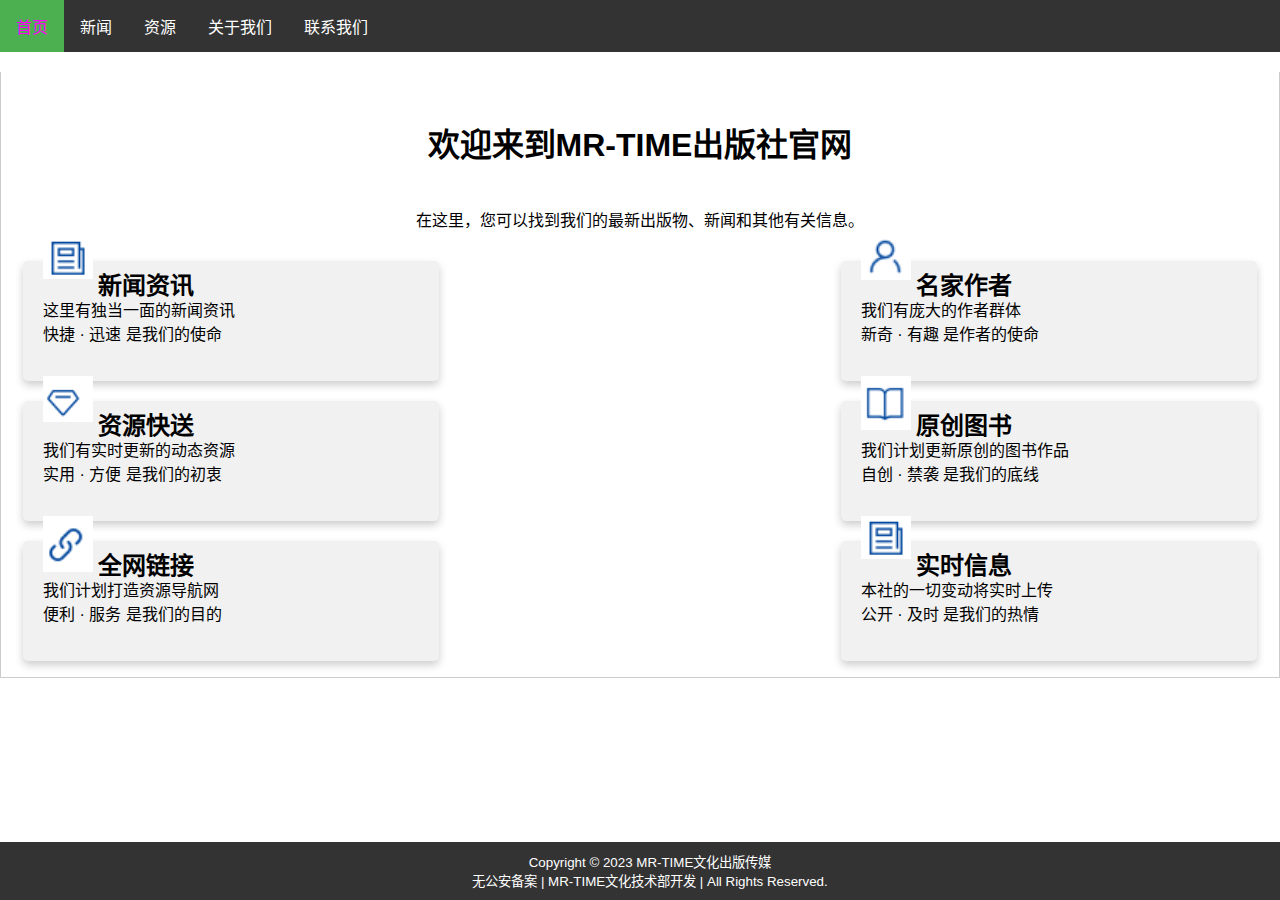
==== index.html @ d6f6da75 "index.html" ====
<!DOCTYPE html>
<html lang="zh-CN">

<head>
    <meta charset="UTF-8">
    <meta name="viewport" content="width=device-width, initial-scale=1.0">
    <link rel="stylesheet" href="https://cdnjs.cloudflare.com/ajax/libs/font-awesome/6.0.0-beta3/css/all.min.css">
    <link rel="stylesheet" href="styles.css">
    <title>MR-TIME出版社官网</title>

</head>

<body>

    <!-- ...之前的HTML代码... -->
    <ul >
        <li><a class="tablinks active" data-target="home" href="#">首页</a></li>
        <li><a class="tablinks" data-target="news" href="#">新闻</a></li>
        <li><a class="tablinks" data-target="resources" href="#">资源</a></li>
        <li><a class="tablinks" data-target="about" href="#">关于我们</a></li>
        <li><a class="tablinks" data-target="contact" href="#">联系我们</a></li>
    </ul>
    
    <div id="home" class="tabcontent">
        <h1>欢迎来到MR-TIME出版社官网</h1>
        <p class=hometest>在这里，您可以找到我们的最新出版物、新闻和其他有关信息。</p>

		<div class="section-container">
		  <div class="section">
		    <img src="image/111.jpg" alt="Icon 1">
		    <h2>新闻资讯</h2>
		    <p>这里有独当一面的新闻资讯<br>快捷 · 迅速 是我们的使命</p>
		  </div>
		  <div class="section">
		    <img src="image/112.jpg" alt="Icon 2">
		    <h2>名家作者</h2>
		    <p>我们有庞大的作者群体<br>新奇 · 有趣 是作者的使命</p>
		  </div>
		  <div class="section">
		    <img src="image/113.jpg" alt="Icon 3">
		    <h2>资源快送</h2>
		    <p>我们有实时更新的动态资源<br>实用 · 方便 是我们的初衷</p>
		  </div>
		  <div class="section">
		    <img src="image/110.jpg" alt="Icon 3">
		    <h2>原创图书</h2>
		    <p>我们计划更新原创的图书作品<br>自创 · 禁袭 是我们的底线</p>
		  </div>
		  <div class="section">
		    <img src="image/114.jpg" alt="Icon 3">
		    <h2>全网链接</h2>
		    <p>我们计划打造资源导航网<br>便利 · 服务 是我们的目的</p>
		  </div>
		  <div class="section">
		    <img src="image/111.jpg" alt="Icon 3">
		    <h2>实时信息</h2>
		    <p>本社的一切变动将实时上传<br>公开 · 及时 是我们的热情</p>
		  </div>
		</div>

    </div>
    <div id="news" class="tabcontent">
        <h1>新闻</h1>
        <p class="hometest">这里是MR-TIME出版社的新闻部分。<br>暑期已至，我社收集素材变得异常困难，诚邀各位联系负责人投稿</p>


		    <div class="container">
		        <div class="news-section">
		            <div class="news-item" id="news1">
		                <h2><a href="news/news1.html">青蛙人出没</a></h2>
		                <p>最近，在广场周围突然出现了一批衣着怪异的绿皮人...</p>
		            </div>
		            <hr>
		            <div class="news-item" id="news2">
		                <h2><a href="news/news2.html">王某不会解一元二次不等式</a></h2>
		                <p>...</p>
		            </div>
		            <hr>
		            <div class="news-item" id="news3">
		                <h2><a href="news/news3.html">分数线即将公布</a></h2>
		                <p>分数线即将公布...</p>
		            </div>
		            <hr>
		            <div class="news-item" id="news4">
		                <h2><a href="news/news4.html">黑心补课教师</a></h2>
		                <p>黑心教师出没...</p>
		            </div>
		            <hr>
		            <div class="news-item" id="news5">
		                <h2><a href="news/news5.html">本社急需人才！！！</a></h2>
		                <p>急需素材！！</p>
		            </div>
		            <hr>
		            <div class="news-item" id="news6">
		                <h2><a href="news/news6.html">待添加</a></h2>
		                <p>待添加</p>
		            </div>
		            <hr>
		            <div class="news-item" id="news7">
		                <h2><a href="news/news7.html">待添加</a></h2>
		                <p>待添加</p>
		            </div>
		            <hr>
		            <div class="news-item" id="news8">
		                <h2><a href="news/news8.html">待添加</a></h2>
		                <p>待添加</p>
		            </div>


		            <!-- 更多新闻项 -->
		            <p><br><br><br><br><br><br><br><br><br></p>
		        </div>
		        <div class="suoyin">
		            <ul  class="suoyin">
		            	<h3>近期头条</h3>
		                <li><a href="#news1" class="scroll-to">青蛙人出没</a></li>
		                <li><a href="#news2" class="scroll-to">王某不会解一元二次不等式</a></li>
		                <li><a href="#news3" class="scroll-to">分数线即将公布</a></li>
		                <li><a href="#news4" class="scroll-to">黑心补课教师</a></li>
		                <li><a href="#news5" class="scroll-to">本社急需人才！！！</a></li>
		                <li><a href="#news6" class="scroll-to">待添加</a></li>
		                <li><a href="#news7" class="scroll-to">待添加</a></li>
		                <li><a href="#news8" class="scroll-to">待添加</a></li>		                
		                <!-- 更多索引项 -->
		            </ul>
		        </div>
		    </div>
		    <script src="script.js"></script>



        
    </div>
    <div id="resources" class="tabcontent">
        <h1>资源</h1>
        <p class="hometest">以下是我们最近的新资源</p>

		<div class="xiaoguo1">
		  <div class="slide">
		    <img src="image\qdhb.jpg" alt="Image 1">
			    <h3>大美自然·青岛风光 图片集 </h3>
			    <p>作者 - 雾䧔<br><a href="download/download1.html">tap here-download</a></p>
		  </div>
		  <div class="slide">
		    <img src="image\image1.jpg" alt="Image 2">
			    <h3>learning-python编程实例</h3>
			    <p>作者 - 空谷<br><a href="https://pan.baidu.com/s/1wCi1O9zxHKLmJdGZq3Z4Jw?pwd=mr02 ">tap here-download</a></p>
		  </div>
		  <!-- 更多的幻灯片内容 -->
		</div>

        <!-- 添加更多幻灯片... -->

        <!-- 幻灯片切换按钮 -->
        <a class="xiaoguoyi-prev" onclick="changeSlide(-1)">❮</a>
        <a class="xiaoguoyi-next" onclick="changeSlide(1)">❯</a>
      </div>

      <!-- 幻灯片指示器 -->
      <div class="xiaoguoyi-dot-container" style="text-align:center">
        <span class="xiaoguoyi-dot" onclick="currentSlide(1)"></span>
        <span class="xiaoguoyi-dot" onclick="currentSlide(2)"></span>
        <!-- 添加更多指示器... -->
      </div>


    </div>

    <div id="about" class="tabcontent">
        <h1>关于我们</h1>
        <div class="about-section">
            <div class="column">
                <h2>出版社介绍</h2>
                <p>本社创办于2021年9月4日，原名益阳文学，后改名为时代文化出版传媒，2023年6月与MR文化合并为MR-TIME文化出版传媒，现有领导5名，职工14名，致力为读者提供好作品，代表作有{learning-py系列课程}{TIMEful月刊}{漫画-人生}</p>
            </div>
				<div class="column-middle">
				    <h2>领导介绍</h2>
				    <div class="slider">
				        <div class="leader leader-visible">
				            <img src="image\leader1.jpg" alt="领导1">
				            <p><a href="html/konggu.html">空谷-总负责人</a></p>
				        </div>
				        <div class="leader">
				            <img src="image\leader2.jpg" alt="领导2">
				            <p><a href="html/wunian.html">雾䧔-副总负责人 责任总编</a></p>
				        </div>
				        <div class="leader">
				            <img src="image\leader3.jpg" alt="领导3">
				            <p><a href="html/lieqiang.html">列强-审批部负责人 后勤部负责人</a></p>
				        </div>
				    </div>
				</div>
            <div class="column">
                <h2>官方留言</h2>
                <p>欢迎您留下宝贵的建议和意见，我们会认真倾听并不断改进。</p>
            </div>
        </div>
    </div>



    <div id="contact" class="tabcontent">
        <h1>联系我们</h1>

	    <p class="lxwm">暂不公布官方后端管理平台，投稿请发至1545805509@qq.com或加(Q:1545805509)</p>

    </div>


    <script src="https://code.jquery.com/jquery-3.6.0.min.js"></script>
    <script>
        /* ...之前的JS代码... */

        $('.tablinks').on('click', function() {
            $('.tablinks').removeClass('active');
            $(this).addClass('active');
            var target = $(this).data('target');
            $('.tabcontent').hide();
            $('#' + target).show();
        });

        // 新增的JS代码

		(function() {
		    var leaders = $('.slider .leader');
		    var currentIndex = 0;

		    function showNextLeader() {
		        leaders.eq(currentIndex).removeClass('leader-visible');
		        currentIndex = (currentIndex + 1) % leaders.length;
		        leaders.eq(currentIndex).addClass('leader-visible');
		    }

		    setInterval(showNextLeader, 3000);
		})();

//资源
		  function showSlides() {
		    const slides = document.querySelectorAll('.xiaoguo1 .slide');
		    let currentIndex = 0;
		    slides[currentIndex].style.display = 'block';
		    
		    setInterval(() => {
		      slides[currentIndex].style.display = 'none';
		      currentIndex = (currentIndex + 1) % slides.length;
		      slides[currentIndex].style.display = 'block';
		    }, 3000); // 设置幻灯片切换时间，单位为毫秒
		  }

		  document.addEventListener('DOMContentLoaded', showSlides);

//新闻

    </script>
</body>

<footer>
    <small class=footer>Copyright © 2023 MR-TIME文化出版传媒
    <br>无公安备案 | MR-TIME文化技术部开发 | All Rights Reserved.</small>
</footer>

</html>
---- styles.css ----
footer {
            position: fixed;
            bottom: 0;
            left: 0;
            width: 100%;
            background-color: #333;
            color: #fff;
            padding: 10px;
            text-align: center;
        }
        /* ...Ö®Ç°µÄCSS´úÂë... */
        html,
        body {
            margin: 0;
            padding: 0;
            font-family: Arial, sans-serif;
        }

        ul {
            list-style-type: none;
            margin: 0;
            padding: 0;
            overflow: hidden;
            background-color: #333;
        }

        li {
            float: left;
        }

        li a {
            display: block;
            color: white;
            text-align: center;
            padding: 14px 16px;
            text-decoration: none;
        }

        .active {
            background-color: #4CAF50;
        }

        .tabcontent {
            display: none;
            padding: 6px 12px;
            border: 1px solid #ccc;
            border-top: none;
            margin-top: 20px;
        }

        .column {
            float: left;
            width: 50%;
        }

        .clearfix::after {
            content: "";
            clear: both;
            display: table;
        }

        #home {
            display: block;
        }

        h1 {
            text-align: center;
            padding: 20px;
        }
        /* ÐÂÔöºÍÐÞ¸ÄµÄCSS´úÂë */
        .about-section {
            display: flex;
            justify-content: space-between;
        }

        .about-section .column {
            width: 30%;
        }

        .about-section .column-middle {
            width: 40%;
            text-align: center;
        }

        .slider {
            width: 100%;
            height: 200px;
            overflow: hidden;
            position: relative;
            margin-bottom: 20px;
        }

        .slider img {
            width: 200px;
            height: 200px;
            border-radius: 50%;
            position: absolute;
            opacity: 0;
            transition: opacity 1s;
        }

        .slider img.active {
            opacity: 1;
        }


        .column-middle {
            display: flex;
            justify-content: center;
            align-items: center;
            flex-direction: column;
        }

        .slider {
            position: relative;
            display: flex;
            justify-content: center;
            align-items: center;
            width: 100%;
            height: 250px;
        }

        .leader {
            position: absolute;
            width: 200px;
            height: 250px;
            text-align: center;
            opacity: 0;
            transition: opacity 1s;
            display: flex;
            flex-direction: column;
            align-items: center;
        }

        .leader img {
            width: 200px;
            height: 200px;
            border-radius: 50%;
            object-fit: cover;
        }

        .leader p {
            position: absolute;
            top: 210px;
            margin: 0;
            z-index: 1;
        }

        .leader-visible {
            opacity: 1;
        }

        .leader-visible {
            opacity: 1;
        }

        .leader-visible img {
            opacity: 1;
        }

        .leader-visible p {
            opacity: 1;
        }


/* Ê×Ò³°å¿é */
        p.hometest {
          text-align: center
        }

        .section-container {
          display: flex;
          justify-content: space-between;
          flex-wrap: wrap;
          margin-top: 20px;
        }

        .section {
          width: 30%;
          background-color: #f1f1f1;
          padding: 20px;
          margin: 10px;
          box-shadow: 0 4px 8px 0 rgba(0, 0, 0, 0.2);
          border-radius: 5px;
          position: relative;
        }

        .section img {
          width: 50px;
          position: absolute;
          top: -25px;
          left: 20px;
        }

        .section h2 {
          font-size: 24px;
          margin-bottom: 10px;
          padding-top: 30px;
          position: absolute;
          top: -45px;
          left: 75px;
        }

        .section p {
          font-size: 16px;
        }

/* ×ÊÔ´Ò³Ãæ */
          .xiaoguo1 {
            display: flex;
            justify-content: center;
            align-items: center;
            flex-direction: column;
          }

          .xiaoguo1 .slide {
            display: none;
          }

          .xiaoguo1 .slide img {
            margin: 0 auto;
            border-radius: 50%;
            width: 200px;
            height: 200px;
            object-fit: cover;
          }

          .xiaoguo1 .slide p {
            text-align: center;
          }

          .xiaoguo1 .slide h3 {
            text-align: center;
          }
/* Á´½Ó */

        a:hover {color:#FF00FF;}  /* Êó±êÒÆ¶¯µ½Á´½ÓÉÏ */
        a:active {color:#0000FF;}  /* Êó±êµã»÷Ê± */

/* ×ÊÔ´×÷¼Ò±à¼­ */
        /* ¹«¹²ÑùÊ½ */
        .slide-container {
          display: inline-block;
          width: 50%;
          position: relative;
          vertical-align: top;
        }

        .slide-caption {
          text-align: center;
          margin-top: 10px;
        }

        .slide-title {
          text-align: center;
          font-size: 24px;
          margin-bottom: 20px;
        }

        .xgq .slide, .xgw .slide {
          display: none;
        }

        .xgq .slide img, .xgw .slide img {
          width: 100%;
          height: auto;
        }

        /* xgqÀàÑùÊ½ */
        .xgq .slide.active {
          display: block;
        }

        .xgq .slide:nth-child(3n+1) {
          display: inline-block;
          width: 32%;
          margin-right: 2%;
        }

        .xgq .slide:nth-child(3n+2) {
          display: inline-block;
          width: 32%;
          margin-right: 2%;
        }

        .xgq .slide:nth-child(3n) {
          display: inline-block;
          width: 32%;
        }

        /* xgwÀàÑùÊ½ */
        .xgw .slide.active {
          display: block;
        }

        .xgw .slide:nth-child(3n+1) {
          display: inline-block;
          width: 32%;
          margin-right: 2%;
        }

        .xgw .slide:nth-child(3n+2) {
          display: inline-block;
          width: 32%;
          margin-right: 2%;
        }

        .xgw .slide:nth-child(3n) {
          display: inline-block;
          width: 32%;
        }
/* 新闻 */
		body {
		    font-family: Arial, sans-serif;
		    margin: 0;
		    padding: 0;
		}

		.container {
		    display: flex;
		    justify-content: flex-start;
		    position: relative;
		}

		.news-section {
		    width: 100%;
		    padding-right: 200px;
		}

		.news-item {
		    margin-bottom: 20px;
		}

		hr {
		    border: 1px solid #cccccc;
		    margin: 20px 0;
		}

		.suoyin {
		    position: absolute;
		    top: 0;
		    right: 0;
		    width: 180px;
		    height: 100%;
		    background-color: #f8f8f8;
		    padding: 10px;
		    box-shadow: 0 0 10px rgba(0, 0, 0, 0.1);
		    overflow: auto;
		}

		.suoyin ul {
		    list-style: none;
		    padding: 0;
		    margin: 0;
		}

		.suoyin li {
		    margin-bottom: 10px;
		}

		.suoyin a {
		    text-decoration: none;
		    color: #333;
		    font-size: 1.1em;
		    display: block;
		    white-space: nowrap;
		    overflow: hidden;
		    text-overflow: ellipsis;
		}

		.suoyin a:hover {
		    color: #007bff;
		}







		
		        
		/* 创建果冻般的加载动画效果 */
		@keyframes jelly-loading {
		    0% {
		        opacity: 0;
		        transform: translateY(-50px);
		    }
		    25% {
		        transform: translateY(5px);
		    }
		    50% {
		        opacity: 1;
		        transform: translateY(-3px);
		    }
		    75% {
		        transform: translateY(2px);
		    }
		    100% {
		        transform: translateY(0);
		    }
		}

		/* 应用动画到所有元素，排除 img 标签 */
		:not(img) {
		    animation: jelly-loading 1s ease-out 1;
		}
		/* 联系我们 */

	    p.lxwm {
	    	text-align: center
	    }
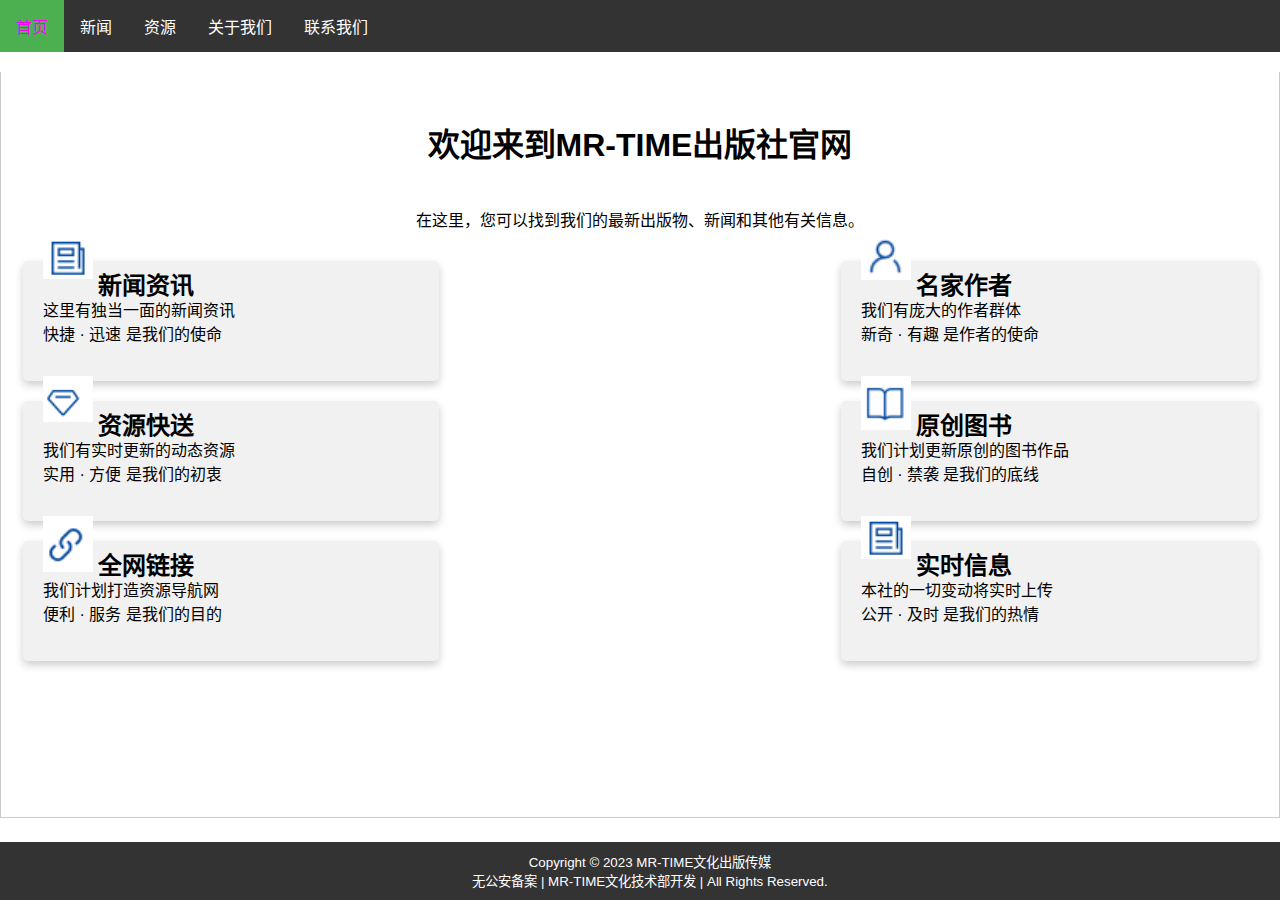
==== commit 5285fdaa: "index.html" ====
--- a/index.html
+++ b/index.html
@@ -57,7 +57,9 @@
 		    <p>本社的一切变动将实时上传<br>公开 · 及时 是我们的热情</p>
 		  </div>
 		</div>
-
+	<p>
+	<br><br><br><br><br><br>	
+	</p>
     </div>
     <div id="news" class="tabcontent">
         <h1>新闻</h1>
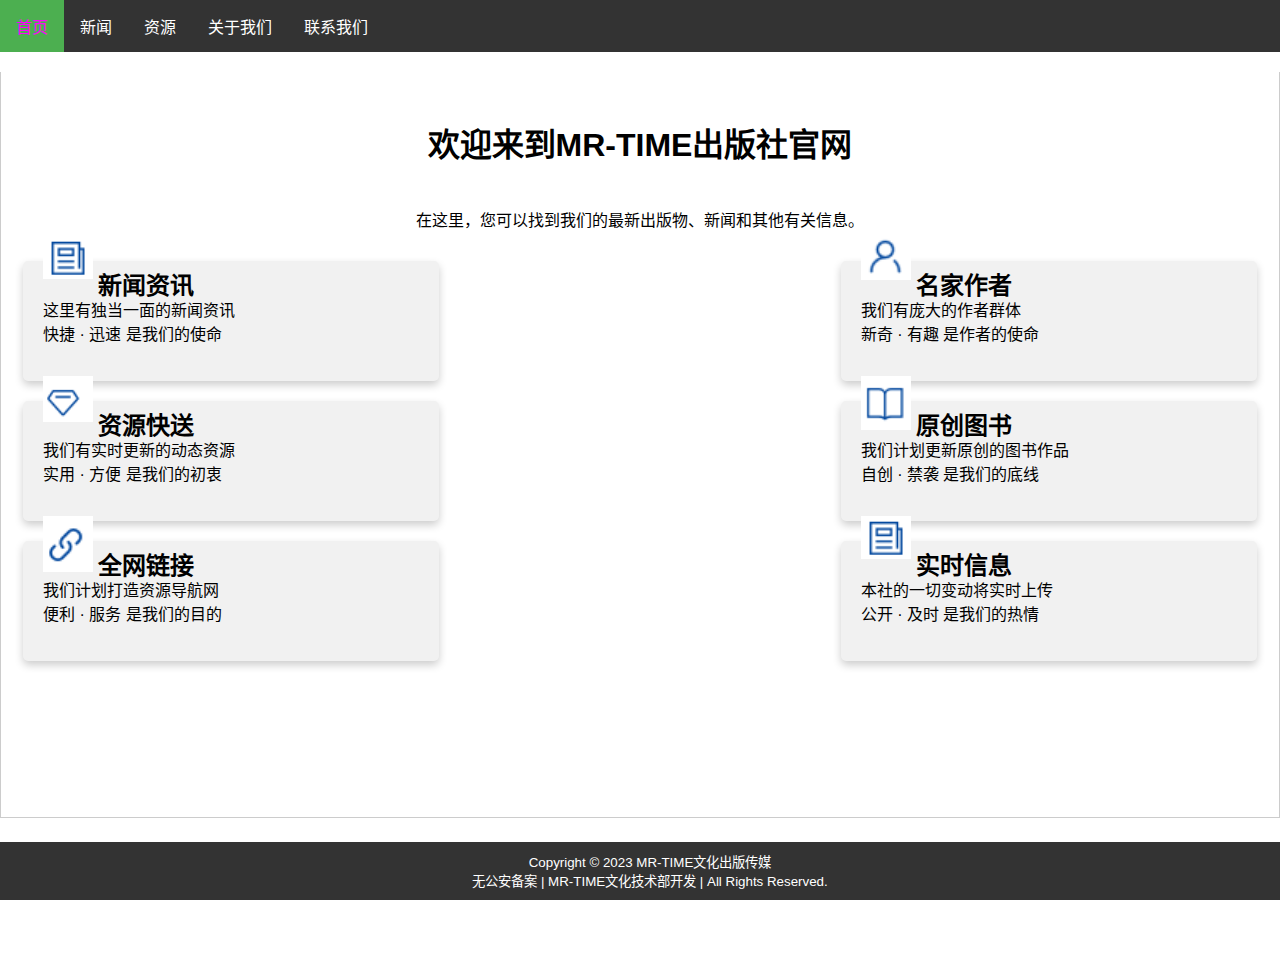
==== commit baa872fd: "index.html" ====
--- a/index.html
+++ b/index.html
@@ -165,7 +165,9 @@
         <!-- 添加更多指示器... -->
       </div>
 
-
+	<p>
+	<br><br><br><br><br><br>	
+	</p>
     </div>
 
     <div id="about" class="tabcontent">
@@ -197,6 +199,9 @@
                 <p>欢迎您留下宝贵的建议和意见，我们会认真倾听并不断改进。</p>
             </div>
         </div>
+	<p>
+	<br><br><br><br><br><br>	
+	</p>
     </div>
 
 
@@ -205,7 +210,9 @@
         <h1>联系我们</h1>
 
 	    <p class="lxwm">暂不公布官方后端管理平台，投稿请发至1545805509@qq.com或加(Q:1545805509)</p>
-
+	<p>
+	<br><br><br><br><br><br>	
+	</p>
     </div>
 
 
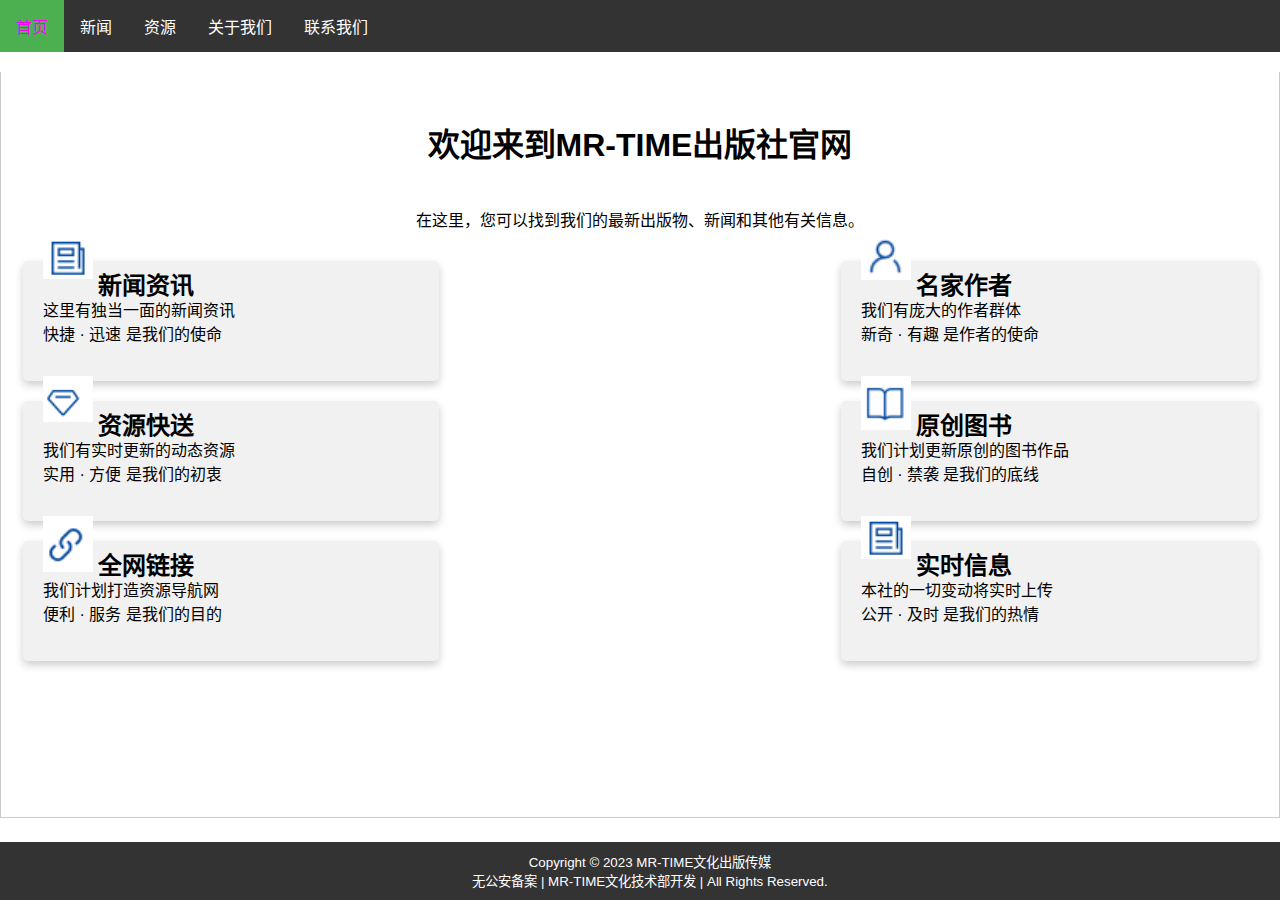
==== commit eb78894e: "index.html" ====
--- a/index.html
+++ b/index.html
@@ -149,6 +149,10 @@
 			    <p>作者 - 空谷<br><a href="https://pan.baidu.com/s/1wCi1O9zxHKLmJdGZq3Z4Jw?pwd=mr02 ">tap here-download</a></p>
 		  </div>
 		  <!-- 更多的幻灯片内容 -->
+		<p>
+		<br><br><br><br><br><br>	
+		</p>			
+			
 		</div>
 
         <!-- 添加更多幻灯片... -->
@@ -165,9 +169,6 @@
         <!-- 添加更多指示器... -->
       </div>
 
-	<p>
-	<br><br><br><br><br><br>	
-	</p>
     </div>
 
     <div id="about" class="tabcontent">
@@ -196,12 +197,10 @@
 				</div>
             <div class="column">
                 <h2>官方留言</h2>
-                <p>欢迎您留下宝贵的建议和意见，我们会认真倾听并不断改进。</p>
+                <p>欢迎您留下宝贵的建议和意见，我们会认真倾听并不断改进。<br><br><br><br><br><br><br><br><br><br><br><br><br></p>
             </div>
         </div>
-	<p>
-	<br><br><br><br><br><br>	
-	</p>
+
     </div>
 
 
